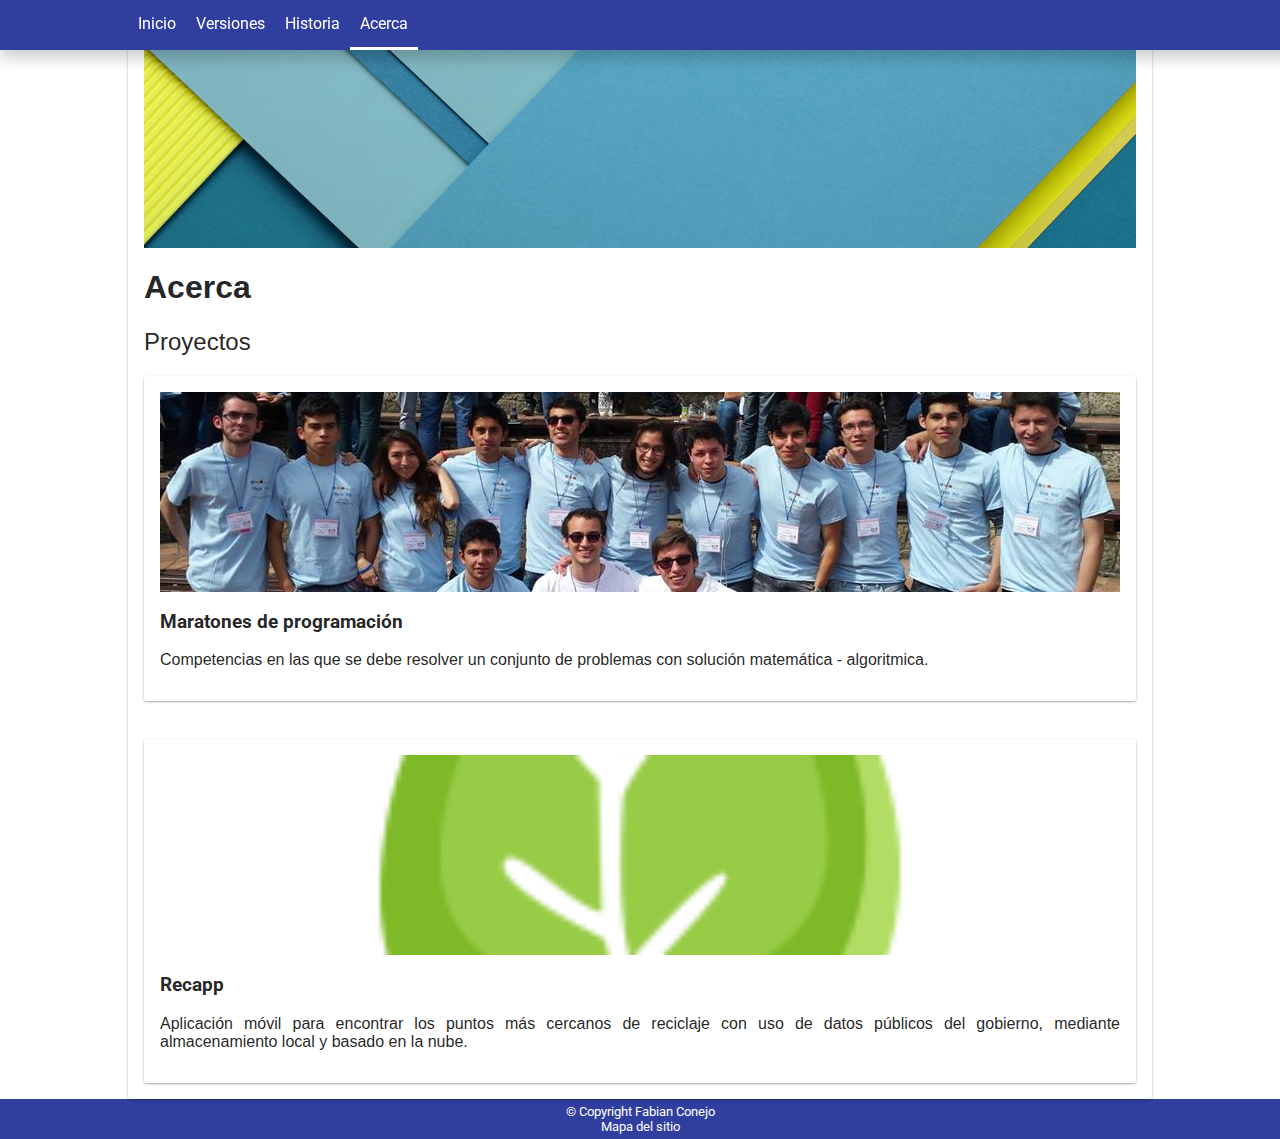
==== acerca.html @ 87856f2a "First commit" ====
<html>
  <head>
    <!--Título de la página-->
    <title>Acerca</title>

    <!--Especificación de la codificación del documento-->
    <meta charset="UTF-8">

    <!-- Soporte para diseños adaptativos-->
    <meta name="viewport" content="width=device-width,initial-scale=1.0">

    <!--Hoja de estilos CSS-->
    <link rel="stylesheet" type="text/css" href="styles/base.css" />

    <!--Fuente, tipografia general-->
    <link href="https://fonts.googleapis.com/css?family=Roboto" rel="stylesheet">

    <!--Icono del navegador-->
    <link rel="icon" href="images/favicon.ico" />
  </head>


  <body>

    <!-- INICIO Barra de navegación-->
    <ul class=navbar>
      <!--Elemento de navegación página de inicio-->
      <li> <a href="index.html">Inicio</a></li>

      <!--Menú desplegable-->
      <li class="desplegable">

        <!--Botón que despliega el contenido-->
        <a class="boton-desplegable">Versiones</a>

        <!--Contenido que se despliega-->
        <div class="dropdown-content">

          <!--Enlance a la página de Nougat-->
          <a href="nougat.html">Nougat</a>

          <!--Enlance a la página de Marshmallow-->
          <a href="marshmallow.html">Marshmallow</a>

          <!--Enlance a la página de Lollipop-->
          <a href="lollipop.html">Lollipop</a>
        </div>
      </li>

      <!--Elemento de navegación página de historia-->
      <li><a href="historia.html">Historia</a></li>

      <!--Elemento de navegación página de acerca-->
      <li class="actual"><a href="acerca.html">Acerca</a></li>
    </ul>
    <!-- FIN Barra de navegación-->

    <!--Contenido principal de la página-->
    <div id="contenido-principal">

      <!--Tarjeta Google Material Design-->
      <div class="card">
        <div class="contenedor">

          <!--Encabezado de la tarjeta-->
          <div class="header">
            <!--Imagen encabezado de la tarjeta-->
            <img src="images/android2.jpg" />
          </div>

          <h1>Acerca</h1>

          <!--Contenido tarjeta-->
          <h2>Proyectos</h2>
          <!--Tarjeta proyecto de maratones-->
          <div class="card">
            <div class="contenedor">
              <!--Encabezado tarjeta de proyecto-->
              <div class="header">
                <div class="imagen-compuesta">
                  <img src="images/maratones.jpg"/>
                  <p class="imagen-descripcion">Maratón nacional 2015</p>
                </div>
              </div>

              <!--Contenido de la tarjeta-->
              <h3>Maratones de programación</h3>
              <p align="justify">Competencias en las que se debe resolver un
                conjunto de problemas con solución matemática - algoritmica.</p>
            </div>
          </div>
          <br> <br> <br>

          <!--Tarjeta proyecto de Recapp-->
          <div class="card">
            <div class="contenedor">
              <!--Encabezado tarjeta de Recapp-->
              <div class="header">
                <div class="imagen-compuesta">
                  <img src="images/recapp.png"/>
                  <p class="imagen-descripcion">App para Android</p>
                </div>
              </div>

              <!--Titulo de la tarjeta-->
              <h3>Recapp</h3>
              
              <!--Contenido de la tarjeta-->
              <p align="justify">Aplicación móvil para encontrar los puntos más
                cercanos de reciclaje con uso de datos públicos del gobierno,
                mediante almacenamiento local y basado en la nube.</p>
            </div>
          </div>

        </div>
      </div>
    </div>

    <!--Pie de pagina-->
    <div class="footer">
      <p align="center">© Copyright Fabian Conejo<br />
        <!-- Enlace al mapa de sitio -->
        <a href="mapa.html">Mapa del sitio</a>
      </p>
    </div>


  </body>
</html>
---- styles/base.css ----
@import "navbar.css";
@import "responsive.css";
@import "footer.css";

/*Cuerpo de la página web*/
body{
  font-family: 'Roboto', sans-serif;
  margin: 0 0 0 0;
}

/*Contenedor con padding, basedo en guías
de Google Material Design*/
.contenedor{
  padding: 16px 16px 16px 16px;

}

/*Tarjeta de material design
bordes con sombra,
fondo blanco*/
.card {
  background: white;
  border-radius: 2px;
  display: inline-block;
  width: 100%;
  margin: 0;
  box-shadow: 0 1px 3px rgba(0,0,0,0.12), 0 1px 2px rgba(0,0,0,0.24);
  transition: all 0.3s cubic-bezier(.25,.8,.25,1);
  color: rgba(0, 0, 0, 0.87);

}

/*Los textos con h1 que estén dentro de
la tarjeta tendrán la fuente Roboto Medium*/
.card h1{
  font-family: 'Roboto Medium', sans-serif;
}

/*Los textos con h2 que estén dentro de
tarjeta tendrán la fuente Roboto Light*/
.card h2{
  font-family: 'Roboto Light', sans-serif;
  font-weight: normal;
}

/*Los textos contenidos en la etiqueta p
que estén dentro de la tarjeta tendrán
la fuente Roboto Regular*/
.card p{
  font-family: 'Roboto Regular', sans-serif;
}

/*Los enlances que estén dentro de la tarjeta
tendrá un color "rojo" y sin subrayado,
animación cuando pase sobre el enlace*/
.card a{
  color: #F44336;
  font-style: italic;
  text-decoration: none;
  border-bottom: solid 1px transparent;
  transition: all .2s ease-out;
}

/*Los enlances dentro de la tarjeta
tendrán un subrayado "rojo" cuando se pase
el cursor sobre el enlace*/
.card a:hover{
  border-bottom: solid 1px #F44336;
}

/*Las imágenes en el encabezado de la tarjeta
se ajustarán, ancho todo el posible y
altura 200px*/
.card .header img{
  height: 200px;
  width: 100%;
  object-fit: cover;
}

/*Imagen compuesta con un texto
de descripción*/
.imagen-compuesta{
  position: relative;
}

/*Capa negra sobre la imagen,
para que se ubique el texto sobre
la misma, tiene animación*/
.imagen-descripcion {
  height: inherit;
  position: absolute;
  margin: 0;
  top: 0;
  bottom: 0;
  left: 0;
  right: 0;
  background: rgba(0,0,0,0.5);
  color: white;
  text-align: center;
  visibility: hidden;
  opacity: 0;
  transition: opacity 500ms;

}

/*Cuando se pase sobre la imágen
la opacidad de la capa negra aumenta,
para que sea posible la lectura de la misma*/
.imagen-compuesta:hover .imagen-descripcion {
  visibility: visible;
  opacity: 1;
}
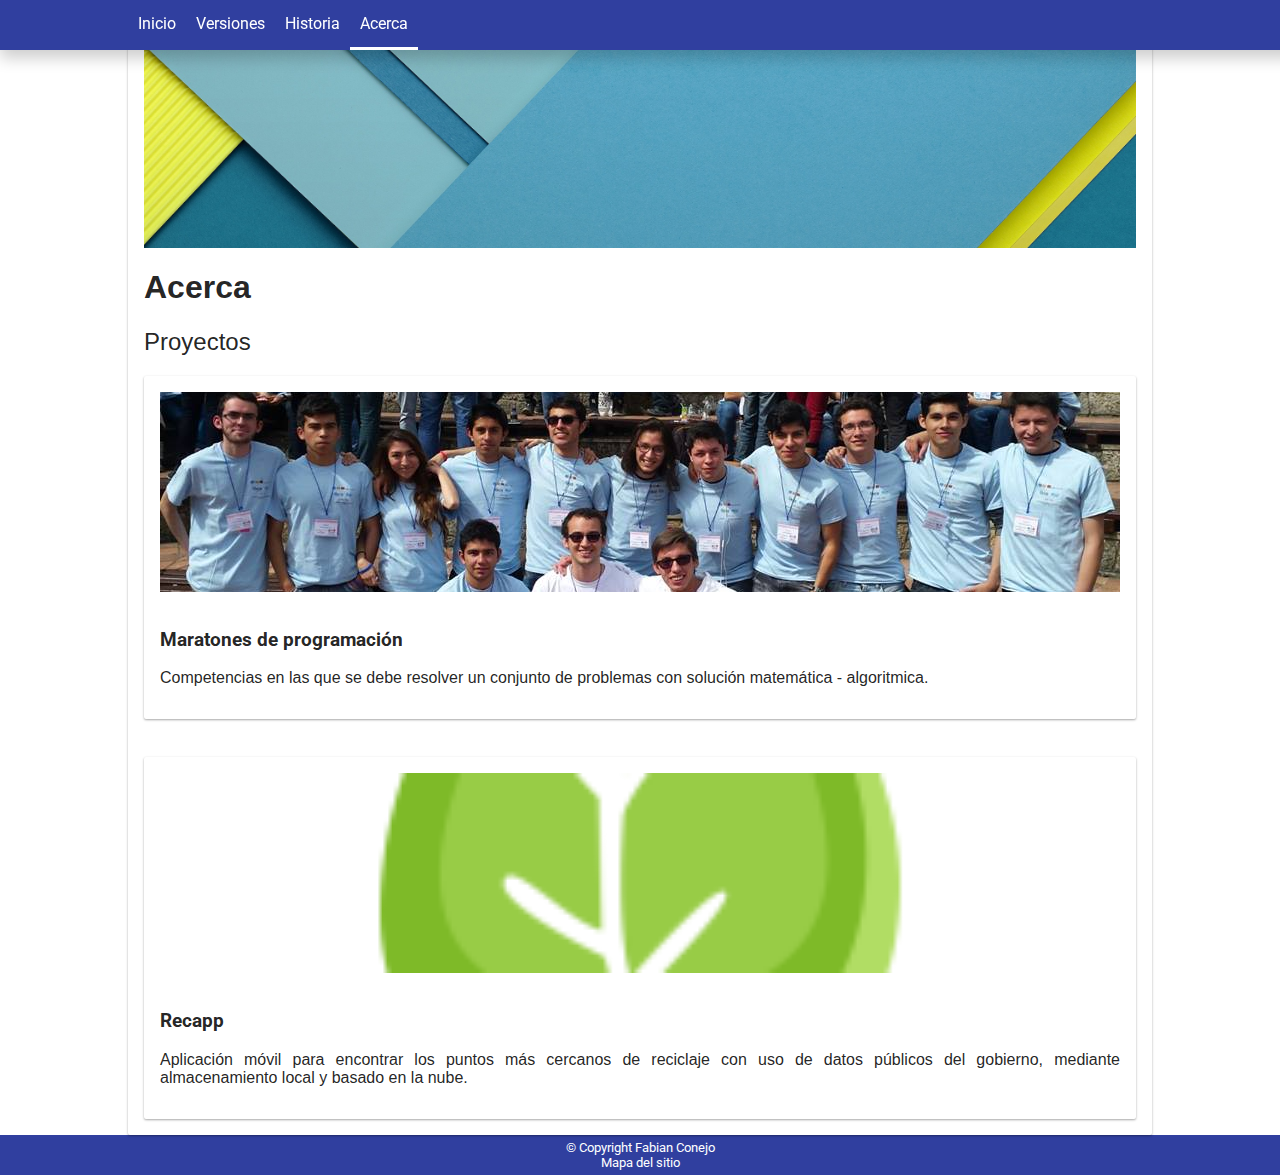
==== commit 7f5d9f5b: "Fix minor issues youtube videos" ====
--- a/acerca.html
+++ b/acerca.html
@@ -8,6 +8,9 @@
 
     <!-- Soporte para diseños adaptativos-->
     <meta name="viewport" content="width=device-width,initial-scale=1.0">
+
+    <!--Cambia el color de la barra de direcciones en Android 5.0+-->
+    <meta name="theme-color" content="#303f9f">
 
     <!--Hoja de estilos CSS-->
     <link rel="stylesheet" type="text/css" href="styles/base.css" />
@@ -104,7 +107,7 @@
 
               <!--Titulo de la tarjeta-->
               <h3>Recapp</h3>
-              
+
               <!--Contenido de la tarjeta-->
               <p align="justify">Aplicación móvil para encontrar los puntos más
                 cercanos de reciclaje con uso de datos públicos del gobierno,
--- a/styles/base.css
+++ b/styles/base.css
@@ -77,18 +77,10 @@
   object-fit: cover;
 }
 
-/*Imagen compuesta con un texto
-de descripción*/
-.imagen-compuesta{
-  position: relative;
-}
-
 /*Capa negra sobre la imagen,
 para que se ubique el texto sobre
 la misma, tiene animación*/
 .imagen-descripcion {
-  height: inherit;
-  position: absolute;
   margin: 0;
   top: 0;
   bottom: 0;
